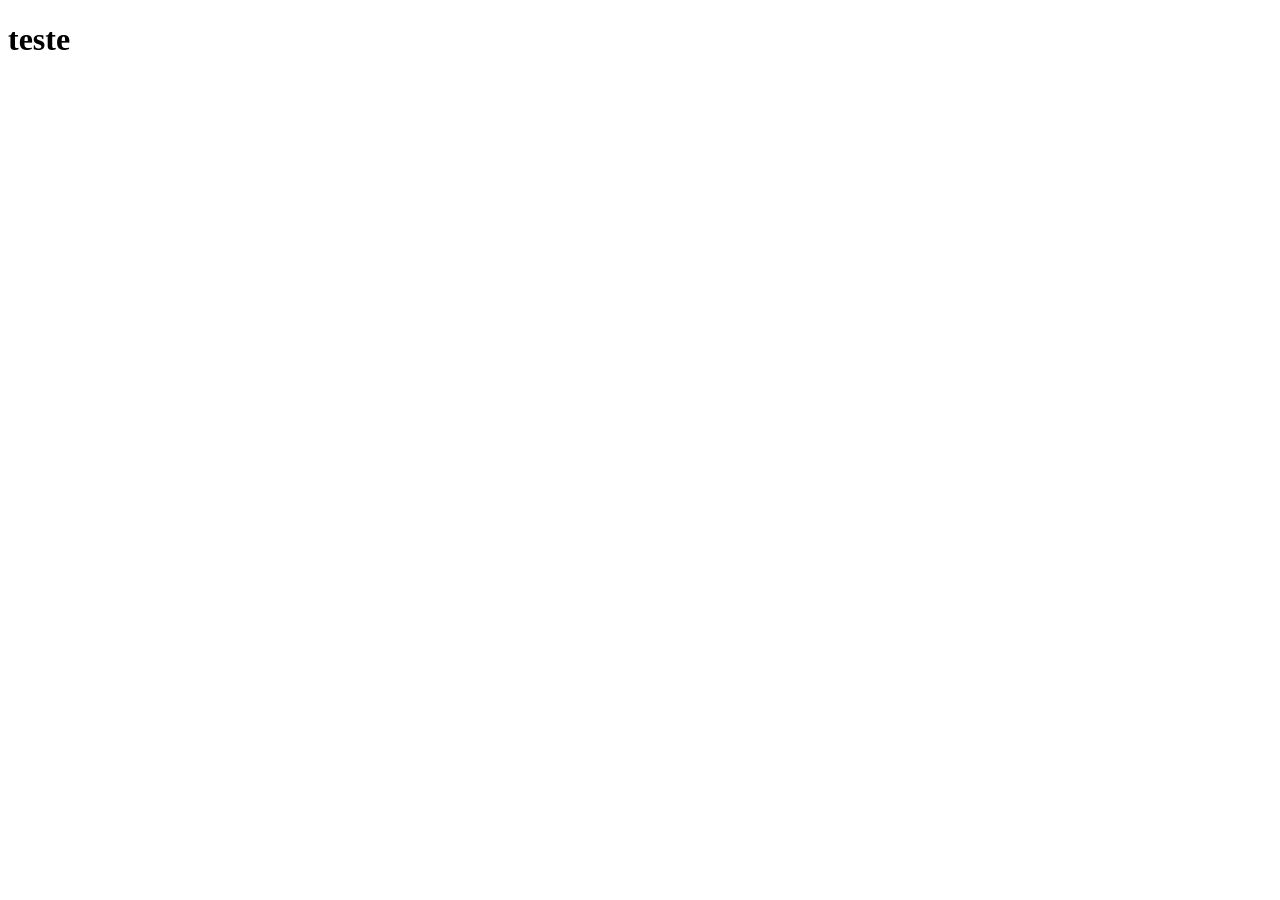
==== templates/index.html @ fd57d8a5 "first commit" ====
<!DOCTYPE html>
<html lang="pt-BR">
<head>
    <meta charset="UTF-8">
    <meta name="viewport" content="width=device-width, initial-scale=1.0">
    <title>Document</title>
</head>
<body>
    <h1>teste</h1>
</body>
</html>
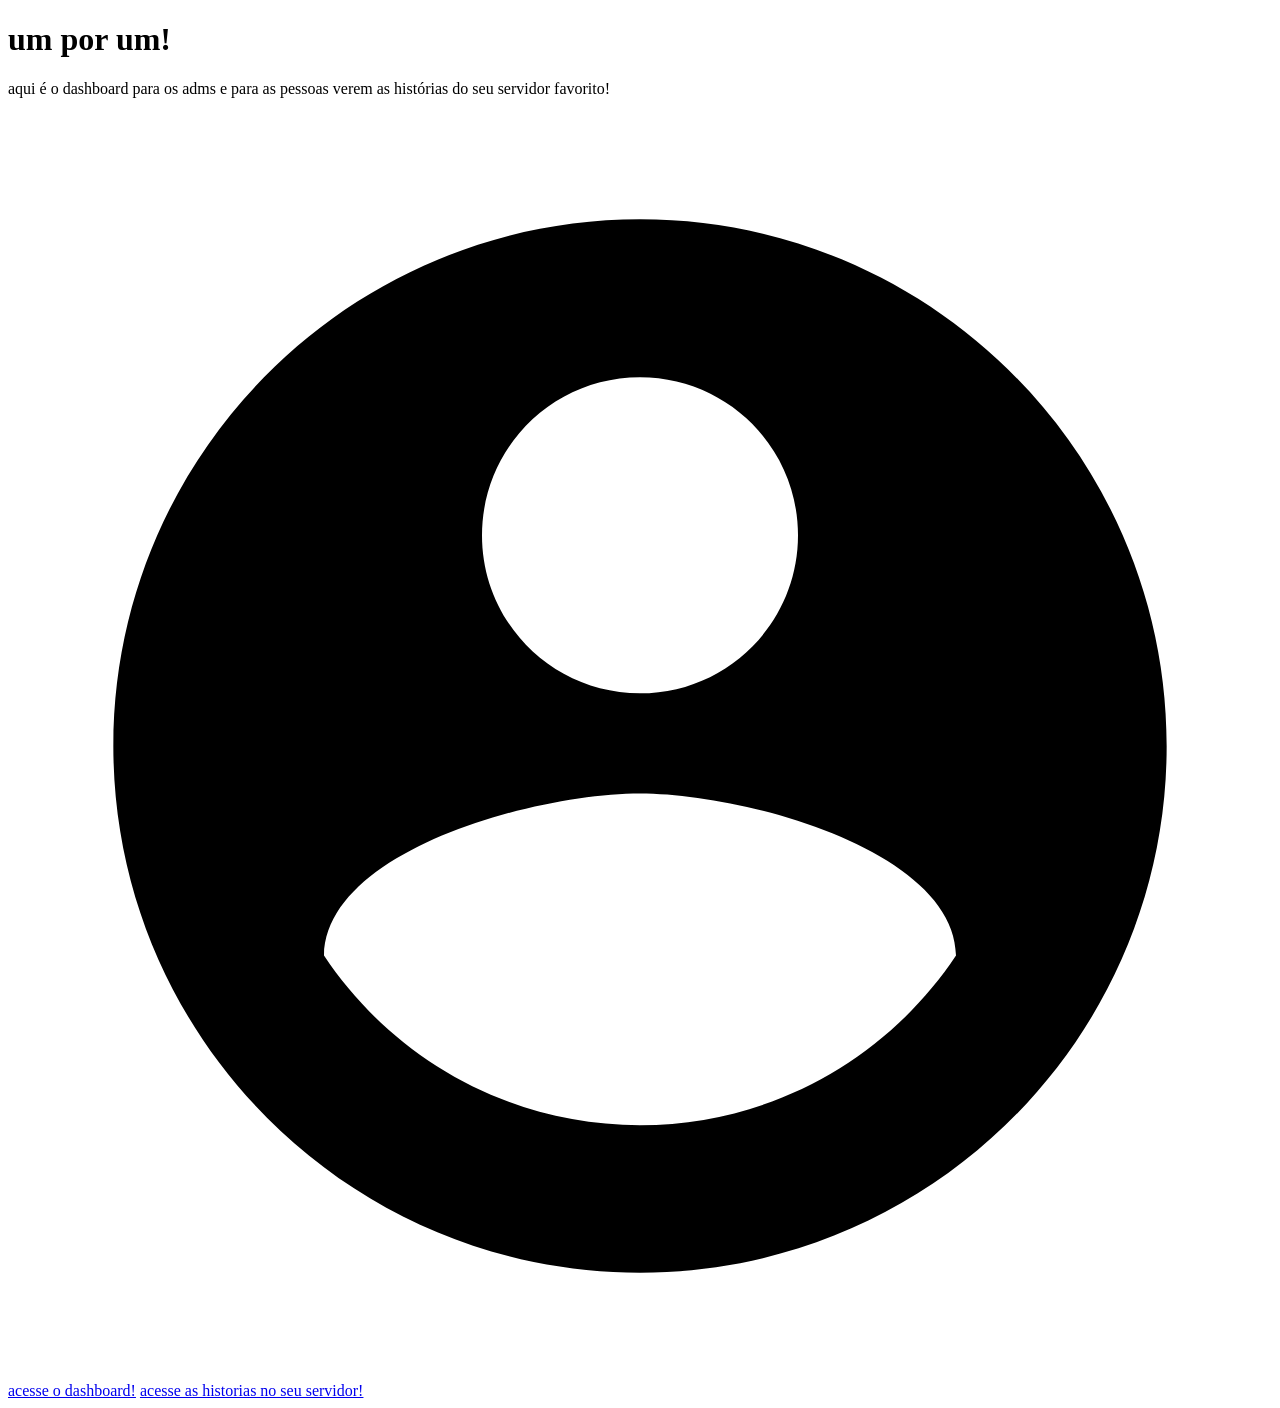
==== commit bb30abfe: "first commit" ====
--- a/templates/index.html
+++ b/templates/index.html
@@ -3,9 +3,32 @@
 <head>
     <meta charset="UTF-8">
     <meta name="viewport" content="width=device-width, initial-scale=1.0">
-    <title>Document</title>
+    <title>Um por Um!</title>
+    
+    <link rel="preconnect" href="https://fonts.googleapis.com">
+    <link rel="preconnect" href="https://fonts.gstatic.com" crossorigin>
+    <link href="https://fonts.googleapis.com/css2?family=Martel+Sans:wght@400;600;700&display=swap" rel="stylesheet">
+    
+    <link rel="stylesheet" href="{{ url_for('static', filename='style.css') }}">
 </head>
 <body>
-    <h1>teste</h1>
+
+    <div class="header">
+        <div class="header-content">
+            <h1>um por um!</h1>
+            <p>aqui é o dashboard para os adms e para as pessoas verem as histórias do seu servidor favorito!</p>
+        </div>
+        <div class="profile-icon">
+            <svg viewBox="0 0 24 24">
+                <path d="M12 2C6.48 2 2 6.48 2 12s4.48 10 10 10 10-4.48 10-10S17.52 2 12 2zm0 3c1.66 0 3 1.34 3 3s-1.34 3-3 3-3-1.34-3-3 1.34-3 3-3zm0 14.2c-2.5 0-4.71-1.28-6-3.22.03-1.99 4-3.08 6-3.08 1.99 0 5.97 1.09 6 3.08-1.29 1.94-3.5 3.22-6 3.22z"/>
+            </svg>
+        </div>
+    </div>
+
+    <div class="main-container">
+        <a href="/login" class="btn">acesse o dashboard!</a>
+        <a href="/historias" class="btn">acesse as historias no seu servidor!</a>
+    </div>
+
 </body>
 </html>
